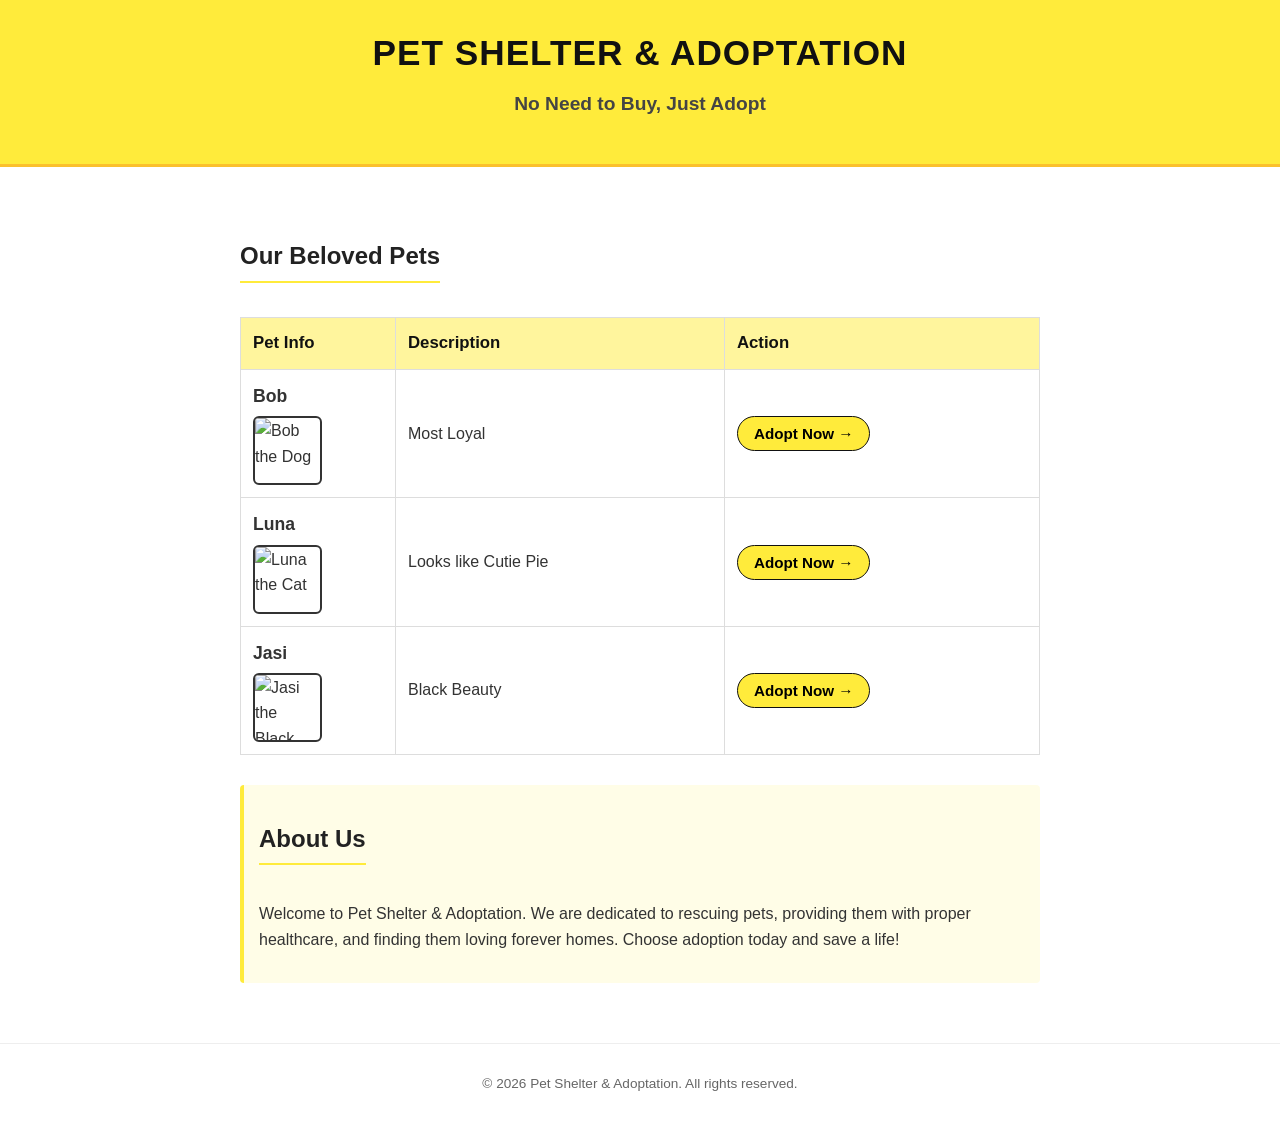
==== index.html @ dc6769fa "PET" ====
<!-- 
  Name: Sufyan Ali
  Roll Number: 261-3057
  Section: [Your Section]
  Lab 11: Pet Shelter & Adoption Webpage
-->

<!DOCTYPE html>
<html lang="en">
<head>
    <meta charset="UTF-8">
    <meta name="viewport" content="width=device-width, initial-scale=1.0">
    <title>Pet Shelter & Adoption</title>
    <!-- Linking external CSS stylesheet -->
    <link rel="stylesheet" href="style.css">
</head>
<body>

    <!-- Header Section -->
    <header>
        <h1>PET SHELTER & ADOPTATION</h1>
        <p class="tagline">No Need to Buy, Just Adopt</p>
    </header>

    <!-- Main Content Container -->
    <main class="container">

        <!-- Table Section: Our Beloved Pets -->
        <section class="pets-section">
            <h2>Our Beloved Pets</h2>
            
            <table>
                <thead>
                    <tr>
                        <th>Pet Info</th>
                        <th>Description</th>
                        <th>Action</th>
                    </tr>
                </thead>
                <tbody>
                    <!-- Pet 1: Bob -->
                    <tr>
                        <td class="pet-profile">
                            <span class="pet-name">Bob</span>
                            <img src="images/bob.jpg" alt="Bob the Dog" class="pet-thumb">
                        </td>
                        <td>Most Loyal</td>
                        <td>
                            <button class="adopt-btn" onclick="adoptPet('Bob')">Adopt Now &rarr;</button>
                        </td>
                    </tr>

                    <!-- Pet 2: Luna -->
                    <tr>
                        <td class="pet-profile">
                            <span class="pet-name">Luna</span>
                            <img src="images/luna.jpg" alt="Luna the Cat" class="pet-thumb">
                        </td>
                        <td>Looks like Cutie Pie</td>
                        <td>
                            <button class="adopt-btn" onclick="adoptPet('Luna')">Adopt Now &rarr;</button>
                        </td>
                    </tr>

                    <!-- Pet 3: Jasi -->
                    <tr>
                        <td class="pet-profile">
                            <span class="pet-name">Jasi</span>
                            <img src="images/jasi.jpg" alt="Jasi the Black Cat" class="pet-thumb">
                        </td>
                        <td>Black Beauty</td>
                        <td>
                            <button class="adopt-btn" onclick="adoptPet('Jasi')">Adopt Now &rarr;</button>
                        </td>
                    </tr>
                </tbody>
            </table>
        </section>

        <!-- About Us Section -->
        <section class="about-section">
            <h2>About Us</h2>
            <p>Welcome to Pet Shelter & Adoptation. We are dedicated to rescuing pets, providing them with proper healthcare, and finding them loving forever homes. Choose adoption today and save a life!</p>
        </section>

    </main>

    <!-- Footer Section -->
    <footer>
        <p>&copy; 2026 Pet Shelter & Adoptation. All rights reserved.</p>
    </footer>

    <!-- Task 3: JavaScript Interactivity -->
    <script>
        function adoptPet(petName) {
            // Log message to browser developer console
            console.log("Adopt button clicked for pet: " + petName);
            // Display alert window pop-up to user
            window.alert("Thank you for choosing to adopt " + petName + "! Our shelter team will contact you soon.");
        }
    </script>

</body>
</html>
---- style.css ----
/* 
  Name: Sufyan Ali
  Roll Number: 261-3057
  Section: [Your Section]
  Lab 11: Styling for Pet Shelter & Adoption
*/

/* Reset and Global Styles */
body {
    background-color: #ffffff; /* White background */
    color: #333333;
    font-family: Arial, sans-serif;
    margin: 0;
    padding: 0;
    line-height: 1.6;
}

/* Header Styling */
header {
    background-color: #ffeb3b; /* Vibrant Yellow */
    color: #111111;
    text-align: center;
    padding: 25px 15px;
    border-bottom: 3px solid #fbc02d;
}

header h1 {
    margin: 0;
    font-size: 2.2rem;
    letter-spacing: 1px;
}

header .tagline {
    margin-top: 8px;
    font-size: 1.2rem;
    font-weight: bold;
    color: #444444;
}

/* Main Container Layout */
.container {
    width: 85%;
    max-width: 800px;
    margin: 30px auto;
    background-color: #ffffff;
    padding: 20px;
}

/* Headings */
h2 {
    color: #222222;
    border-bottom: 2px solid #ffeb3b;
    padding-bottom: 5px;
    display: inline-block;
}

/* Table Styling */
table {
    width: 100%;
    border-collapse: collapse;
    margin-top: 15px;
    margin-bottom: 30px;
}

th, td {
    border: 1px solid #dddddd;
    padding: 12px;
    text-align: left;
    vertical-align: middle;
}

th {
    background-color: #fff59d; /* Soft Yellow Header */
    color: #111111;
    font-size: 1.05rem;
}

/* Pet Profile Layout Inside Table Cell */
.pet-profile {
    width: 130px;
}

.pet-name {
    display: block;
    font-weight: bold;
    font-size: 1.1rem;
    margin-bottom: 6px;
}

/* Pet Thumbnail Images */
.pet-thumb {
    width: 65px;
    height: 65px;
    object-fit: cover;
    border: 2px solid #333333;
    border-radius: 6px;
    display: block;
}

/* Button Styling */
.adopt-btn {
    background-color: #ffeb3b; /* Yellow background */
    color: #000000;
    font-weight: bold;
    font-size: 0.95rem;
    padding: 8px 16px;
    border: 1px solid #111111;
    border-radius: 18px; /* Rounded pill style matching sketch */
    cursor: pointer;
    transition: all 0.2s ease-in-out;
}

.adopt-btn:hover {
    background-color: #fbc02d; /* Darker Yellow on hover */
    transform: translateY(-2px);
}

/* About Us Section Styling */
.about-section {
    margin-top: 20px;
    padding: 15px;
    background-color: #fffde7; /* Very Light Yellow Box tint */
    border-left: 4px solid #ffeb3b;
    border-radius: 4px;
}

/* Footer Styling */
footer {
    text-align: center;
    padding: 15px 0;
    color: #666666;
    font-size: 0.85rem;
    margin-top: 40px;
    border-top: 1px solid #eeeeee;
}
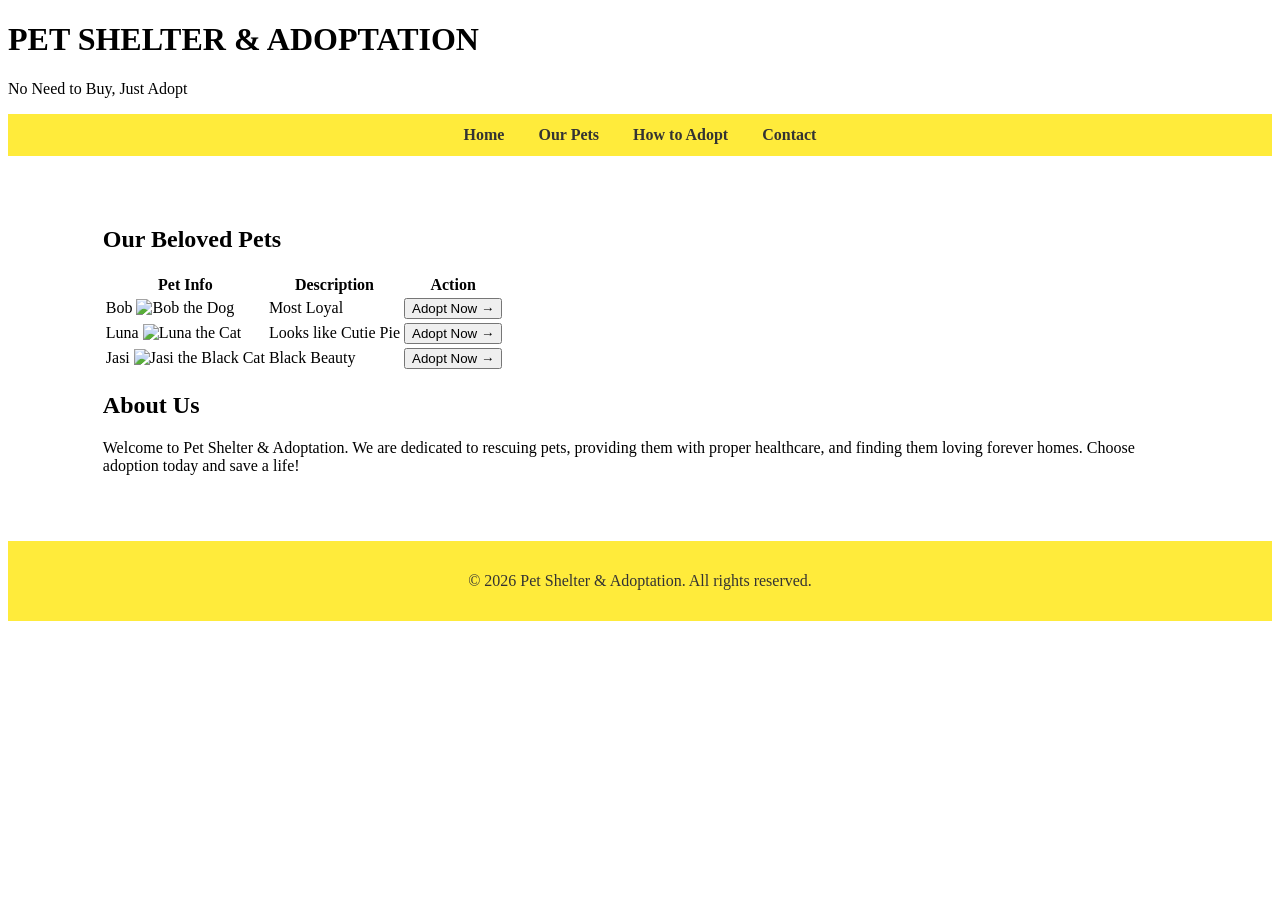
==== commit 280deb2b: "update index.html index connecting three pages" ====
--- a/index.html
+++ b/index.html
@@ -1,7 +1,7 @@
 <!-- 
   Name: Sufyan Ali
   Roll Number: 261-3057
-  Section: [Your Section]
+  Section: SE B
   Lab 11: Pet Shelter & Adoption Webpage
 -->
 
@@ -21,7 +21,12 @@
         <h1>PET SHELTER & ADOPTATION</h1>
         <p class="tagline">No Need to Buy, Just Adopt</p>
     </header>
-
+<nav>
+    <a href="index.html">Home</a>
+    <a href="pets.html">Our Pets</a>
+    <a href="adopt.html">How to Adopt</a>
+    <a href="contact.html">Contact</a>
+</nav>
     <!-- Main Content Container -->
     <main class="container">
 
--- a/style.css
+++ b/style.css
@@ -1,135 +1,66 @@
-/* 
-  Name: Sufyan Ali
-  Roll Number: 261-3057
-  Section: [Your Section]
-  Lab 11: Styling for Pet Shelter & Adoption
-*/
-
-/* Reset and Global Styles */
-body {
-    background-color: #ffffff; /* White background */
-    color: #333333;
-    font-family: Arial, sans-serif;
-    margin: 0;
-    padding: 0;
-    line-height: 1.6;
+/* Navigation menu */
+nav {
+    margin-top: 15px;
+    padding: 12px;
+    background-color: #ffeb3b;
+    text-align: center;
 }
 
-/* Header Styling */
-header {
-    background-color: #ffeb3b; /* Vibrant Yellow */
-    color: #111111;
-    text-align: center;
-    padding: 25px 15px;
-    border-bottom: 3px solid #fbc02d;
+nav a {
+    color: #333;
+    text-decoration: none;
+    margin: 0 15px;
+    font-weight: bold;
 }
 
-header h1 {
-    margin: 0;
-    font-size: 2.2rem;
-    letter-spacing: 1px;
+nav a:hover {
+    color: #b8860b;
+    text-decoration: underline;
 }
 
-header .tagline {
-    margin-top: 8px;
-    font-size: 1.2rem;
-    font-weight: bold;
-    color: #444444;
+/* Main content */
+.container {
+    width: 85%;
+    margin: 30px auto;
+    padding: 20px;
+    background-color: white;
 }
 
-/* Main Container Layout */
-.container {
-    width: 85%;
-    max-width: 800px;
-    margin: 30px auto;
-    background-color: #ffffff;
-    padding: 20px;
+/* Pet cards */
+.pet-grid {
+    display: flex;
+    flex-wrap: wrap;
+    gap: 20px;
+    justify-content: center;
 }
 
-/* Headings */
-h2 {
-    color: #222222;
-    border-bottom: 2px solid #ffeb3b;
-    padding-bottom: 5px;
-    display: inline-block;
+.pet-card {
+    background-color: #fffde7;
+    border: 2px solid #ffeb3b;
+    border-radius: 10px;
+    padding: 20px;
+    width: 200px;
+    text-align: center;
 }
 
-/* Table Styling */
-table {
-    width: 100%;
-    border-collapse: collapse;
-    margin-top: 15px;
-    margin-bottom: 30px;
+.pet-card button {
+    background-color: #ffeb3b;
+    color: #333;
+    border: none;
+    padding: 10px 15px;
+    cursor: pointer;
+    border-radius: 5px;
 }
 
-th, td {
-    border: 1px solid #dddddd;
-    padding: 12px;
-    text-align: left;
-    vertical-align: middle;
+.pet-card button:hover {
+    background-color: #fdd835;
 }
 
-th {
-    background-color: #fff59d; /* Soft Yellow Header */
-    color: #111111;
-    font-size: 1.05rem;
-}
-
-/* Pet Profile Layout Inside Table Cell */
-.pet-profile {
-    width: 130px;
-}
-
-.pet-name {
-    display: block;
-    font-weight: bold;
-    font-size: 1.1rem;
-    margin-bottom: 6px;
-}
-
-/* Pet Thumbnail Images */
-.pet-thumb {
-    width: 65px;
-    height: 65px;
-    object-fit: cover;
-    border: 2px solid #333333;
-    border-radius: 6px;
-    display: block;
-}
-
-/* Button Styling */
-.adopt-btn {
-    background-color: #ffeb3b; /* Yellow background */
-    color: #000000;
-    font-weight: bold;
-    font-size: 0.95rem;
-    padding: 8px 16px;
-    border: 1px solid #111111;
-    border-radius: 18px; /* Rounded pill style matching sketch */
-    cursor: pointer;
-    transition: all 0.2s ease-in-out;
-}
-
-.adopt-btn:hover {
-    background-color: #fbc02d; /* Darker Yellow on hover */
-    transform: translateY(-2px);
-}
-
-/* About Us Section Styling */
-.about-section {
-    margin-top: 20px;
+/* Footer */
+footer {
+    background-color: #ffeb3b;
+    color: #333;
+    text-align: center;
     padding: 15px;
-    background-color: #fffde7; /* Very Light Yellow Box tint */
-    border-left: 4px solid #ffeb3b;
-    border-radius: 4px;
-}
-
-/* Footer Styling */
-footer {
-    text-align: center;
-    padding: 15px 0;
-    color: #666666;
-    font-size: 0.85rem;
-    margin-top: 40px;
-    border-top: 1px solid #eeeeee;
+    margin-top: 30px;
 }
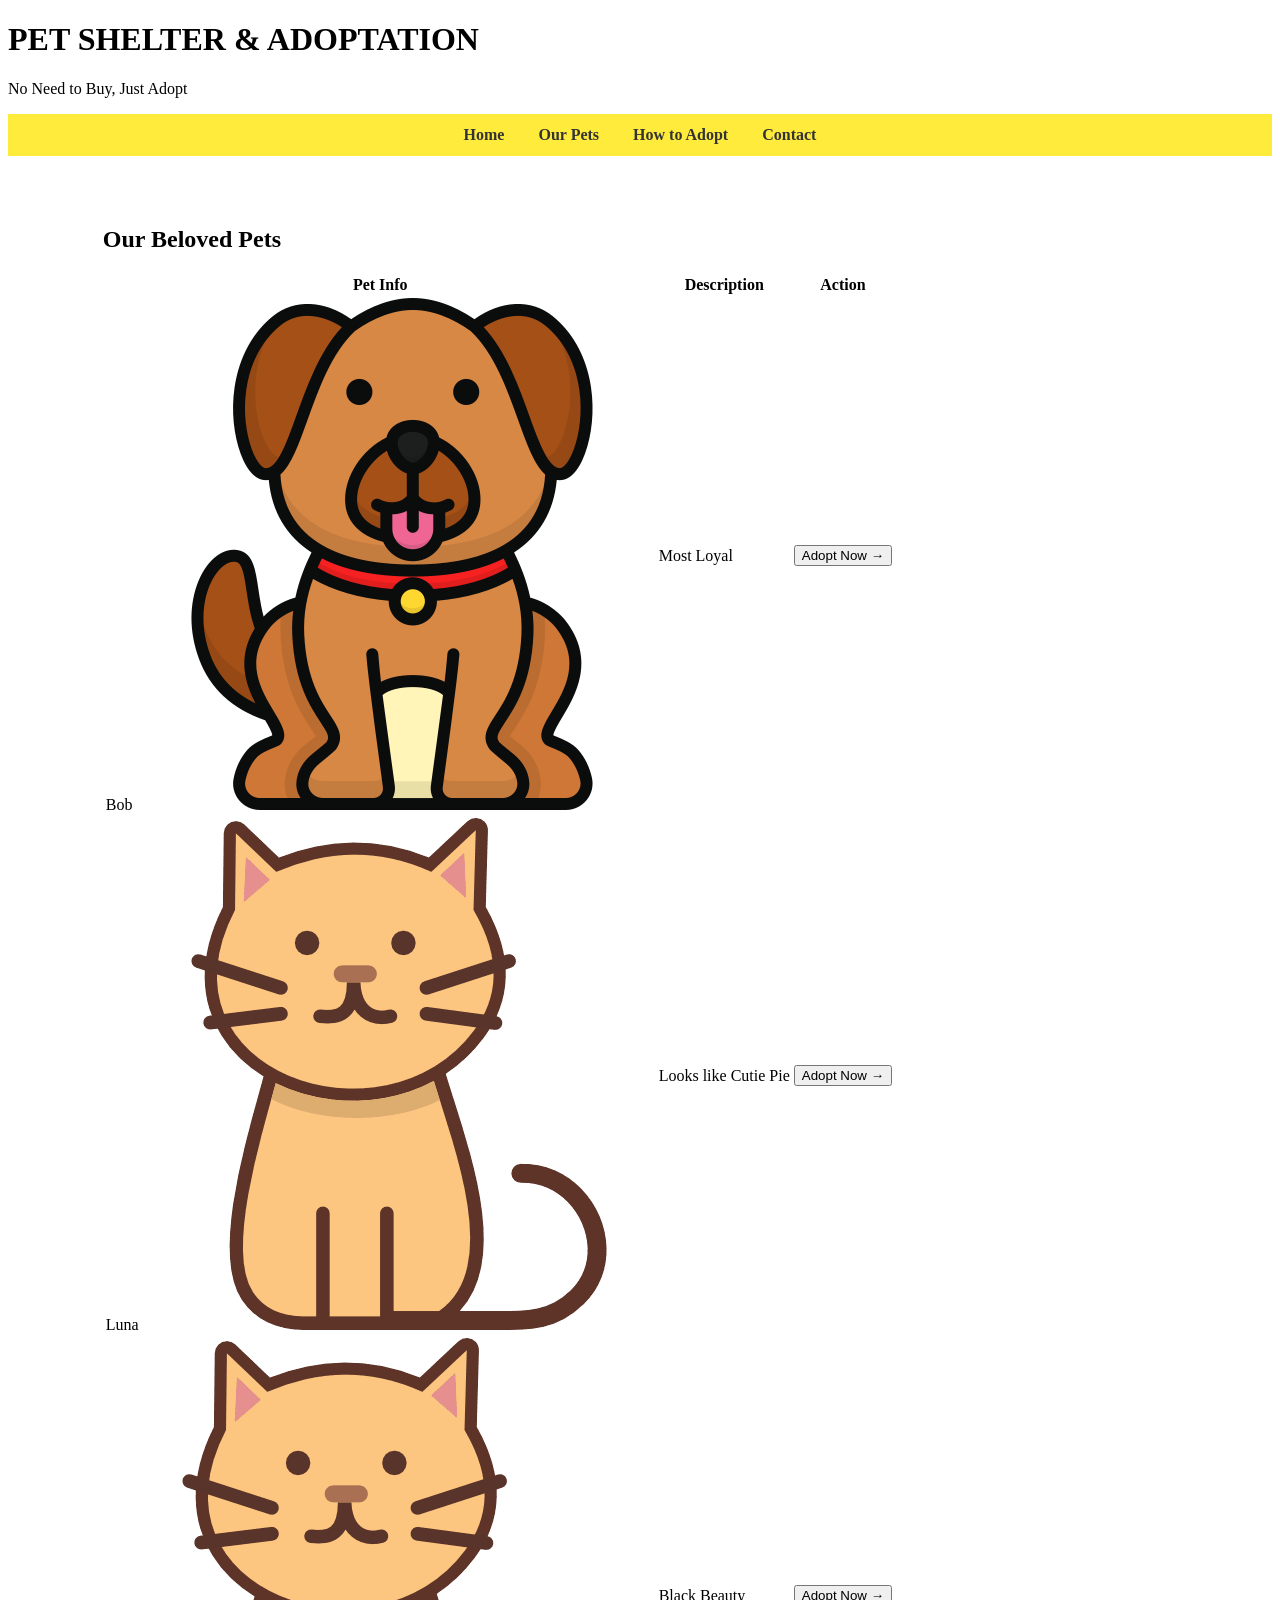
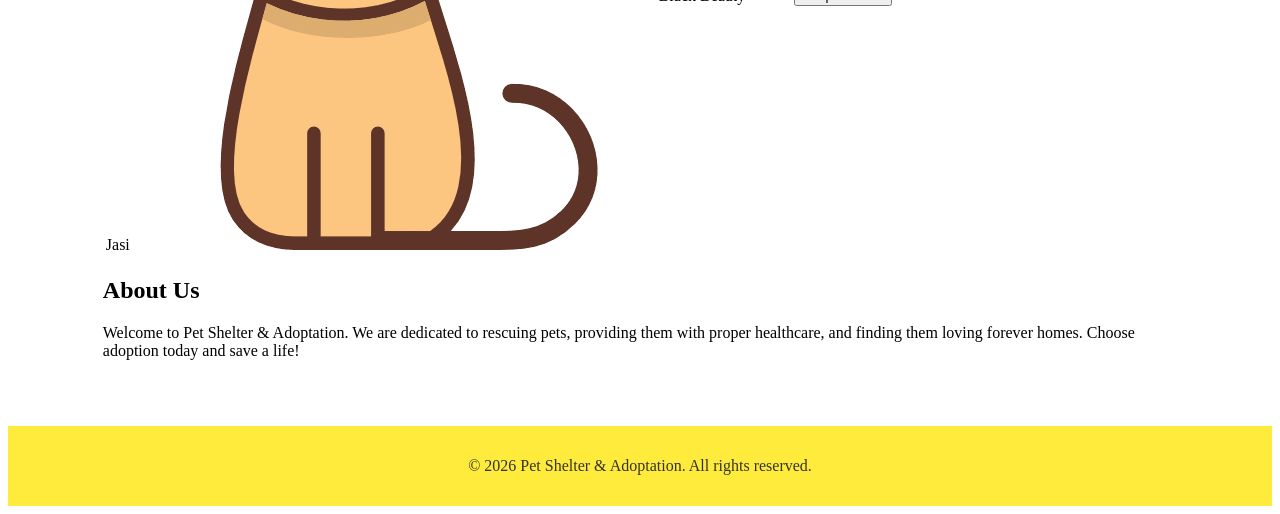
==== commit 4a424c5f: "images images added to home page" ====
--- a/index.html
+++ b/index.html
@@ -47,7 +47,7 @@
                     <tr>
                         <td class="pet-profile">
                             <span class="pet-name">Bob</span>
-                            <img src="images/bob.jpg" alt="Bob the Dog" class="pet-thumb">
+                            <img src="images/image2.png" alt="Bob">
                         </td>
                         <td>Most Loyal</td>
                         <td>
@@ -59,7 +59,7 @@
                     <tr>
                         <td class="pet-profile">
                             <span class="pet-name">Luna</span>
-                            <img src="images/luna.jpg" alt="Luna the Cat" class="pet-thumb">
+                            <img class="home-pet-img" src="images/image1.png" alt="Luna">
                         </td>
                         <td>Looks like Cutie Pie</td>
                         <td>
@@ -71,7 +71,7 @@
                     <tr>
                         <td class="pet-profile">
                             <span class="pet-name">Jasi</span>
-                            <img src="images/jasi.jpg" alt="Jasi the Black Cat" class="pet-thumb">
+                            <img class="home-pet-img" src="images/image1.png" alt="Jasi">
                         </td>
                         <td>Black Beauty</td>
                         <td>
